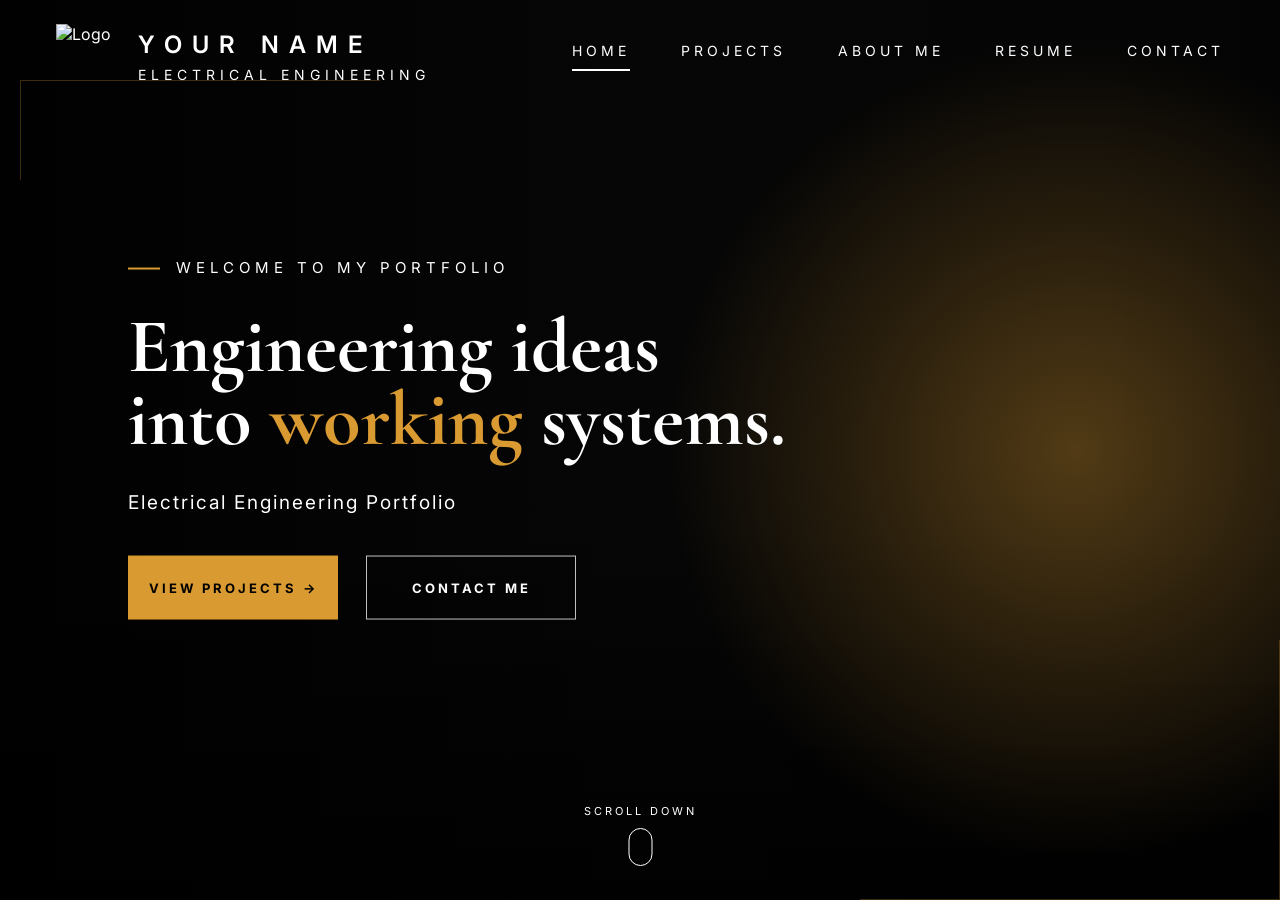
==== index.html @ 25fdd663 "Add files via upload Uploading new portfolio website." ====
<!DOCTYPE html>
<html lang="en">
<head>
  <meta charset="UTF-8" />
  <meta name="viewport" content="width=device-width, initial-scale=1.0" />
  <title>Your Name | Electrical Engineering Portfolio</title>

  <link rel="stylesheet" href="css/global.css" />
  <link rel="stylesheet" href="css/home.css" />
</head>
<body class="home-page">

  <header class="navbar nav-dark">
    <a href="index.html" class="brand">
      <img src="assets/logo.png" alt="Logo" />
      <div>
        <h1>YOUR NAME</h1>
        <p>ELECTRICAL ENGINEERING</p>
      </div>
    </a>

    <nav>
      <a class="active" href="index.html">Home</a>
      <a href="pages/projects.html">Projects</a>
      <a href="pages/about.html">About Me</a>
      <a href="pages/resume.html">Resume</a>
      <a href="pages/contact.html">Contact</a>
    </nav>
  </header>

  <main class="home-hero">
    <div class="circuit circuit-left"></div>
    <div class="circuit circuit-right"></div>

    <section class="hero-content">
      <p class="eyebrow">Welcome to my portfolio</p>

      <h2>
        Engineering ideas<br />
        into <span>working</span> systems.
      </h2>

      <p class="subtitle">Electrical Engineering Portfolio</p>

      <div class="hero-buttons">
        <a href="pages/projects.html" class="btn btn-gold">View Projects →</a>
        <a href="pages/contact.html" class="btn btn-outline">Contact Me</a>
      </div>
    </section>

    <div class="scroll-hint">
      <p>Scroll Down</p>
      <span></span>
    </div>
  </main>

  <script src="js/main.js"></script>
</body>
</html>
---- css/global.css ----
@import url('https://fonts.googleapis.com/css2?family=Cormorant+Garamond:wght@500;600;700&family=Inter:wght@300;400;500;600;700;800&display=swap');

:root {
  --black: #050505;
  --white: #ffffff;
  --gray: #777;
  --line: rgba(0, 0, 0, 0.18);
  --gold: #d99a32;
  --blue: #246bff;
  --red: #d83333;
  --purple: #6f35d9;
  --orange: #f08a24;
}

* {
  box-sizing: border-box;
  margin: 0;
  padding: 0;
}

html,
body {
  min-height: 100%;
  font-family: "Inter", sans-serif;
  background: var(--white);
  color: var(--black);
}

/* Page fade transition */
body {
  opacity: 0;
  transition: opacity 0.45s ease;
}

body.loaded {
  opacity: 1;
}

a {
  color: inherit;
  text-decoration: none;
}

a, button {
  transition: color 0.25s ease, background-color 0.25s ease, border-color 0.25s ease, opacity 0.25s ease, transform 0.25s ease, box-shadow 0.25s ease;
}

.navbar {
  position: fixed;
  top: 0;
  left: 0;
  width: 100%;
  height: 112px;
  padding: 30px 56px;
  display: flex;
  align-items: center;
  justify-content: space-between;
  z-index: 50;
}

.brand {
  display: flex;
  align-items: center;
  gap: 18px;
  min-width: 360px;
}

.brand img {
  width: 64px;
  height: 64px;
  object-fit: contain;
  flex-shrink: 0;
}

.brand h1 {
  font-size: 24px;
  letter-spacing: 10px;
  font-weight: 600;
  white-space: nowrap;
}

.brand p {
  margin-top: 7px;
  font-size: 14px;
  letter-spacing: 5px;
  white-space: nowrap;
}

.navbar nav {
  display: flex;
  align-items: center;
  justify-content: flex-end;
  gap: clamp(28px, 4vw, 54px);
  white-space: nowrap;
}

.navbar nav a {
  position: relative;
  font-size: 14px;
  letter-spacing: 4px;
  text-transform: uppercase;
  padding-bottom: 12px;
}

.navbar nav a::after {
  content: "";
  position: absolute;
  left: 0;
  bottom: 0;
  width: 0%;
  height: 2px;
  background: currentColor;
  transition: 0.3s ease;
}

.navbar nav a:hover::after,
.navbar nav a.active::after {
  width: 100%;
}

.nav-dark {
  color: white;
}

.nav-light {
  color: black;
  background: rgba(255,255,255,0.8);
  backdrop-filter: blur(12px);
  transition: background-color 0.3s ease;
}

.page-title {
  text-align: center;
  padding-top: 190px;
}

.page-title h2 {
  font-size: 38px;
  letter-spacing: 18px;
  font-weight: 700;
}

.title-line {
  width: 48px;
  height: 2px;
  background: currentColor;
  margin: 28px auto;
}

@media (max-width: 850px) {
  .navbar {
    height: auto;
    padding: 24px;
    align-items: flex-start;
  }

  .brand h1,
  .brand p {
    display: none;
  }

  .navbar nav {
    gap: 18px;
    flex-wrap: wrap;
    justify-content: flex-end;
  }

  .navbar nav a {
    font-size: 11px;
    letter-spacing: 2px;
  }
}
---- css/home.css ----
.home-page {
  background: #090909;
}

.home-hero {
  min-height: 100vh;
  position: relative;
  overflow: hidden;
  background:
    linear-gradient(90deg, rgba(0,0,0,0.88), rgba(0,0,0,0.35), rgba(0,0,0,0.55)),
    url("https://images.unsplash.com/photo-1470252649378-9c29740c9fa8?auto=format&fit=crop&w=2400&q=80");
  background-size: cover;
  background-position: center;
  color: white;
}

.home-hero::after {
  content: "";
  position: absolute;
  inset: 0;
  background:
    radial-gradient(circle at 84% 50%, rgba(217,154,50,0.36), transparent 35%),
    linear-gradient(to bottom, transparent 55%, rgba(0,0,0,0.8));
  pointer-events: none;
}

.hero-content {
  position: relative;
  z-index: 3;
  padding-left: 10%;
  padding-top: 38vh;
  transform: translateY(-12%);
  max-width: 850px;
}

.eyebrow {
  position: relative;
  padding-left: 48px;
  text-transform: uppercase;
  letter-spacing: 5px;
  font-size: 15px;
  margin-bottom: 34px;
}

.eyebrow::before {
  content: "";
  position: absolute;
  left: 0;
  top: 50%;
  width: 32px;
  height: 2px;
  background: var(--gold);
}

.hero-content h2 {
  font-family: "Cormorant Garamond", serif;
  font-size: clamp(52px, 6vw, 92px);
  line-height: 0.95;
  font-weight: 700;
  margin-bottom: 34px;
}

.hero-content h2 span {
  color: var(--gold);
}

.subtitle {
  font-size: 19px;
  letter-spacing: 2px;
  margin-bottom: 42px;
}

.hero-buttons {
  display: flex;
  gap: 28px;
}

.btn {
  min-width: 210px;
  height: 64px;
  display: inline-flex;
  align-items: center;
  justify-content: center;
  letter-spacing: 3px;
  text-transform: uppercase;
  font-size: 13px;
  font-weight: 700;
  transition: 0.3s ease;
}

.btn-gold {
  background: var(--gold);
  color: black;
}

.btn-gold:hover {
  transform: translateY(-4px);
  box-shadow: 0 15px 40px rgba(217,154,50,0.28);
}

.btn-outline {
  border: 1px solid rgba(255,255,255,0.75);
}

.btn-outline:hover {
  background: white;
  color: black;
}

.scroll-hint {
  position: absolute;
  z-index: 4;
  bottom: 34px;
  left: 50%;
  transform: translateX(-50%);
  text-align: center;
  text-transform: uppercase;
  letter-spacing: 3px;
  font-size: 11px;
}

.scroll-hint span {
  display: block;
  width: 24px;
  height: 38px;
  border: 1px solid white;
  border-radius: 20px;
  margin: 10px auto 0;
}

.circuit {
  position: absolute;
  z-index: 2;
  opacity: 0.28;
  pointer-events: none;
}

.circuit-left {
  top: 80px;
  left: 20px;
  width: 360px;
  height: 100px;
  border-top: 1px solid var(--gold);
  border-left: 1px solid var(--gold);
}

.circuit-right {
  right: 0;
  bottom: 0;
  width: 420px;
  height: 260px;
  border-right: 1px solid var(--gold);
  border-bottom: 1px solid var(--gold);
}

@media (max-width: 850px) {
  .hero-content {
    padding: 260px 28px 0;
  }

  .hero-buttons {
    flex-direction: column;
  }
}
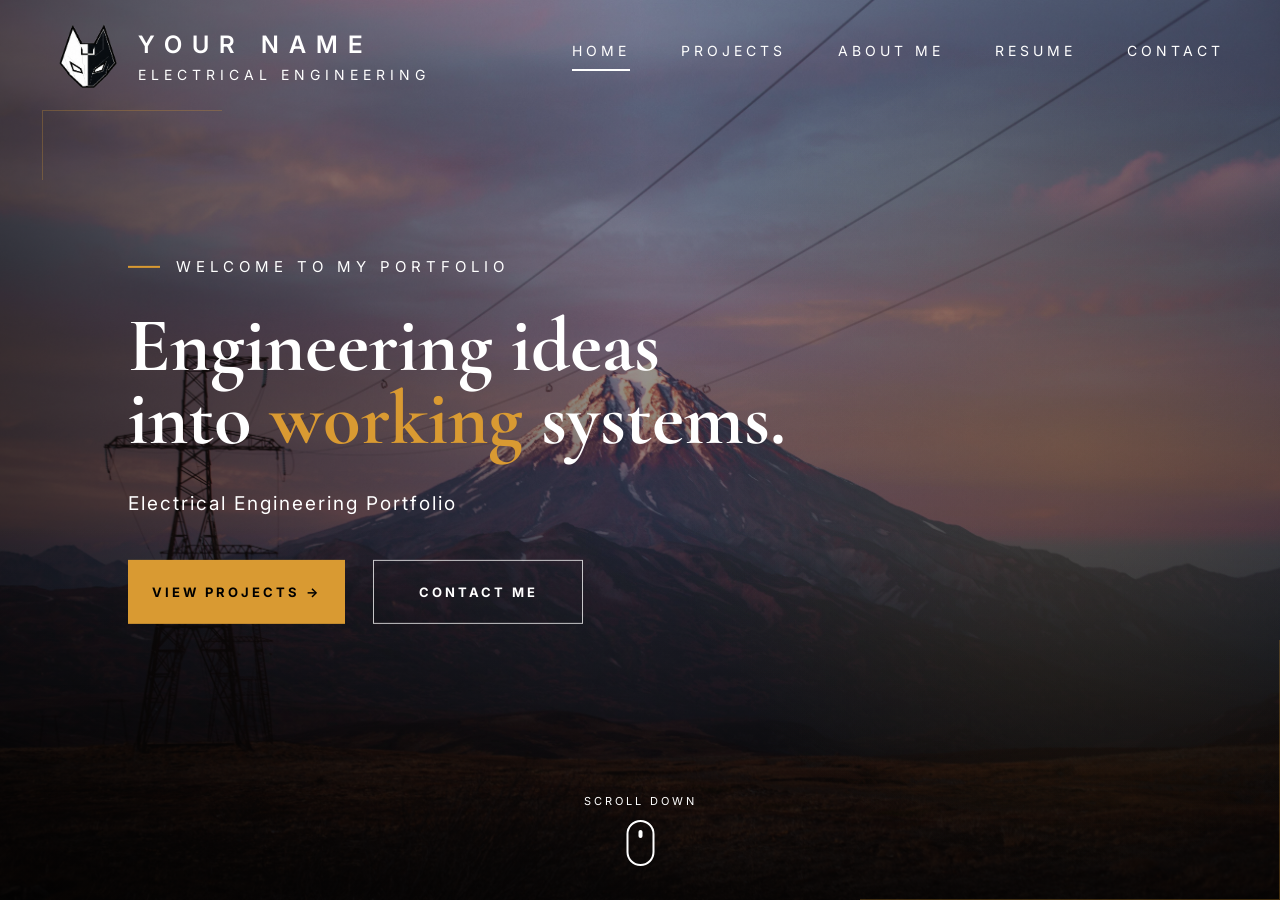
==== commit 940c748f: "Add files via upload" ====
--- a/index.html
+++ b/index.html
@@ -12,7 +12,7 @@
 
   <header class="navbar nav-dark">
     <a href="index.html" class="brand">
-      <img src="assets/logo.png" alt="Logo" />
+      <img src="assets/Logo.png" alt="Logo" />
       <div>
         <h1>YOUR NAME</h1>
         <p>ELECTRICAL ENGINEERING</p>
--- a/css/global.css
+++ b/css/global.css
@@ -1,4 +1,6 @@
-@import url('https://fonts.googleapis.com/css2?family=Cormorant+Garamond:wght@500;600;700&family=Inter:wght@300;400;500;600;700;800&display=swap');
+@import url(
+  "https://fonts.googleapis.com/css2?family=Cormorant+Garamond:wght@500;600;700&family=Inter:wght@300;400;500;600;700;800;900&display=swap"
+);
 
 :root {
   --black: #050505;
@@ -12,28 +14,42 @@
   --orange: #f08a24;
 }
 
+/* ============================= */
+/* RESET */
+/* ============================= */
+
 * {
   box-sizing: border-box;
   margin: 0;
   padding: 0;
 }
 
-html,
+html {
+  min-height: 100%;
+  scroll-behavior: smooth;
+}
+
 body {
   min-height: 100%;
   font-family: "Inter", sans-serif;
   background: var(--white);
   color: var(--black);
-}
-
-/* Page fade transition */
-body {
+
   opacity: 0;
   transition: opacity 0.45s ease;
 }
 
 body.loaded {
   opacity: 1;
+}
+
+body.menu-open {
+  overflow: hidden;
+}
+
+img {
+  display: block;
+  max-width: 100%;
 }
 
 a {
@@ -41,46 +57,70 @@
   text-decoration: none;
 }
 
-a, button {
-  transition: color 0.25s ease, background-color 0.25s ease, border-color 0.25s ease, opacity 0.25s ease, transform 0.25s ease, box-shadow 0.25s ease;
-}
+button,
+a {
+  font-family: inherit;
+}
+
+a,
+button {
+  transition:
+    color 0.25s ease,
+    background-color 0.25s ease,
+    border-color 0.25s ease,
+    opacity 0.25s ease,
+    transform 0.25s ease,
+    box-shadow 0.25s ease;
+}
+
+/* ============================= */
+/* NAVBAR */
+/* ============================= */
 
 .navbar {
   position: fixed;
   top: 0;
   left: 0;
+  z-index: 100;
+
   width: 100%;
   height: 112px;
   padding: 30px 56px;
+
   display: flex;
   align-items: center;
   justify-content: space-between;
-  z-index: 50;
 }
 
 .brand {
+  position: relative;
+  z-index: 300;
+
   display: flex;
   align-items: center;
   gap: 18px;
+
   min-width: 360px;
 }
 
 .brand img {
   width: 64px;
   height: 64px;
+
   object-fit: contain;
   flex-shrink: 0;
 }
 
 .brand h1 {
   font-size: 24px;
+  font-weight: 600;
   letter-spacing: 10px;
-  font-weight: 600;
   white-space: nowrap;
 }
 
 .brand p {
   margin-top: 7px;
+
   font-size: 14px;
   letter-spacing: 5px;
   white-space: nowrap;
@@ -91,26 +131,32 @@
   align-items: center;
   justify-content: flex-end;
   gap: clamp(28px, 4vw, 54px);
+
   white-space: nowrap;
 }
 
 .navbar nav a {
   position: relative;
+
+  padding-bottom: 12px;
+
   font-size: 14px;
   letter-spacing: 4px;
   text-transform: uppercase;
-  padding-bottom: 12px;
 }
 
 .navbar nav a::after {
   content: "";
   position: absolute;
+
   left: 0;
   bottom: 0;
-  width: 0%;
+
+  width: 0;
   height: 2px;
+
   background: currentColor;
-  transition: 0.3s ease;
+  transition: width 0.3s ease;
 }
 
 .navbar nav a:hover::after,
@@ -124,34 +170,172 @@
 
 .nav-light {
   color: black;
-  background: rgba(255,255,255,0.8);
+  background: rgba(255, 255, 255, 0.88);
   backdrop-filter: blur(12px);
-  transition: background-color 0.3s ease;
-}
+}
+
+/* ============================= */
+/* MENU BUTTON */
+/* ============================= */
+
+.menu-toggle {
+  position: relative;
+  z-index: 300;
+
+  display: none;
+
+  width: 44px;
+  height: 44px;
+
+  border: 1px solid currentColor;
+  background: transparent;
+  color: inherit;
+
+  cursor: pointer;
+}
+
+.menu-toggle span {
+  position: absolute;
+  left: 10px;
+
+  width: 22px;
+  height: 2px;
+
+  background: currentColor;
+  transition:
+    top 0.25s ease,
+    transform 0.25s ease,
+    opacity 0.25s ease;
+}
+
+.menu-toggle span:nth-child(1) {
+  top: 13px;
+}
+
+.menu-toggle span:nth-child(2) {
+  top: 21px;
+}
+
+.menu-toggle span:nth-child(3) {
+  top: 29px;
+}
+
+.navbar.menu-open .menu-toggle span:nth-child(1) {
+  top: 21px;
+  transform: rotate(45deg);
+}
+
+.navbar.menu-open .menu-toggle span:nth-child(2) {
+  opacity: 0;
+}
+
+.navbar.menu-open .menu-toggle span:nth-child(3) {
+  top: 21px;
+  transform: rotate(-45deg);
+}
+
+/* ============================= */
+/* SHARED PAGE TITLE */
+/* ============================= */
 
 .page-title {
+  padding-top: 190px;
   text-align: center;
-  padding-top: 190px;
 }
 
 .page-title h2 {
   font-size: 38px;
+  font-weight: 700;
   letter-spacing: 18px;
-  font-weight: 700;
+}
+
+.page-title p {
+  line-height: 1.7;
 }
 
 .title-line {
   width: 48px;
   height: 2px;
+  margin: 28px auto;
+
   background: currentColor;
-  margin: 28px auto;
-}
+}
+
+/* ============================= */
+/* TABLET */
+/* ============================= */
+
+@media (max-width: 1100px) {
+  html {
+    font-size: 92%;
+  }
+
+  .navbar {
+    height: 92px;
+    padding: 22px 30px;
+  }
+
+  .brand {
+    min-width: auto;
+  }
+
+  .brand img {
+    width: 52px;
+    height: 52px;
+  }
+
+  .brand h1 {
+    font-size: 18px;
+    letter-spacing: 6px;
+  }
+
+  .brand p {
+    font-size: 11px;
+    letter-spacing: 2px;
+  }
+
+  .navbar nav {
+    gap: 28px;
+  }
+
+  .navbar nav a {
+    font-size: 12px;
+    letter-spacing: 2px;
+  }
+
+  .page-title {
+    padding-top: 150px;
+  }
+
+  .page-title h2 {
+    font-size: clamp(30px, 5vw, 44px);
+    letter-spacing: 8px;
+  }
+
+  .page-title p {
+    font-size: 14px;
+    line-height: 1.6;
+  }
+}
+
+/* ============================= */
+/* MOBILE NAVIGATION */
+/* ============================= */
 
 @media (max-width: 850px) {
   .navbar {
-    height: auto;
-    padding: 24px;
-    align-items: flex-start;
+    height: 78px;
+    padding: 16px 24px;
+  }
+
+  .brand {
+    min-width: auto;
+    gap: 12px;
+  }
+
+  .brand img {
+    width: 46px;
+    height: 46px;
   }
 
   .brand h1,
@@ -159,15 +343,122 @@
     display: none;
   }
 
+  .menu-toggle {
+    display: block;
+  }
+
   .navbar nav {
-    gap: 18px;
-    flex-wrap: wrap;
-    justify-content: flex-end;
+    position: fixed;
+    inset: 0;
+    z-index: 250;
+
+    display: flex;
+    flex-direction: column;
+    align-items: center;
+    justify-content: center;
+    gap: 42px;
+
+    background: rgba(5, 5, 5, 0.96);
+    color: white;
+
+    transform: translateX(100%);
+    transition: transform 0.35s ease;
+  }
+
+  .navbar.menu-open nav {
+    transform: translateX(0);
+  }
+
+  .navbar.menu-open {
+    color: white;
+    background: transparent;
+    backdrop-filter: none;
   }
 
   .navbar nav a {
+    padding-bottom: 10px;
+
+    color: white;
+    font-size: 22px;
+    font-weight: 500;
+    letter-spacing: 6px;
+  }
+
+  .page-title {
+    padding-top: 130px;
+  }
+
+  .page-title h2 {
+    font-size: 30px;
+    letter-spacing: 8px;
+  }
+}
+
+/* ============================= */
+/* PHONE */
+/* ============================= */
+
+@media (max-width: 650px) {
+  html {
+    font-size: 100%;
+  }
+
+  .navbar {
+    padding: 16px 20px;
+  }
+
+  .brand img {
+    width: 44px;
+    height: 44px;
+  }
+
+  .navbar nav {
+    gap: 34px;
+  }
+
+  .navbar nav a {
+    font-size: 18px;
+    letter-spacing: 4px;
+  }
+
+  .page-title {
+    padding-top: 115px;
+  }
+
+  .page-title h2 {
+    font-size: clamp(24px, 7vw, 32px);
+    line-height: 1.15;
+    letter-spacing: 5px;
+  }
+
+  .page-title p {
+    font-size: 12px;
+    line-height: 1.5;
+    letter-spacing: 0.3px;
+  }
+
+  .title-line {
+    width: 30px;
+  }
+
+  .section-label,
+  .about-label,
+  .focus-label {
+    font-size: 10px;
+    letter-spacing: 2px;
+  }
+
+  .back-link {
     font-size: 11px;
-    letter-spacing: 2px;
-  }
-}
-
+  }
+
+  @media (max-width: 650px) {
+  .brand img {
+    display: block;
+    width: 40px;
+    height: 40px;
+    object-fit: contain;
+  }
+}
+
+}
--- a/css/home.css
+++ b/css/home.css
@@ -6,58 +6,94 @@
   min-height: 100vh;
   position: relative;
   overflow: hidden;
-  background:
-    linear-gradient(90deg, rgba(0,0,0,0.88), rgba(0,0,0,0.35), rgba(0,0,0,0.55)),
-    url("https://images.unsplash.com/photo-1470252649378-9c29740c9fa8?auto=format&fit=crop&w=2400&q=80");
+  color: white;
+
+  background-image:
+    linear-gradient(
+      90deg,
+      rgba(0, 0, 0, 0.62),
+      rgba(0, 0, 0, 0.22),
+      rgba(0, 0, 0, 0.38)
+    ),
+    linear-gradient(
+      to bottom,
+      rgba(0, 0, 0, 0.04),
+      rgba(0, 0, 0, 0.55)
+    ),
+    url("../assets/Background-1.jpg");
+
   background-size: cover;
   background-position: center;
-  color: white;
 }
 
 .home-hero::after {
   content: "";
   position: absolute;
   inset: 0;
+
   background:
-    radial-gradient(circle at 84% 50%, rgba(217,154,50,0.36), transparent 35%),
-    linear-gradient(to bottom, transparent 55%, rgba(0,0,0,0.8));
+    radial-gradient(
+      circle at 84% 50%,
+      rgba(217, 154, 50, 0.16),
+      transparent 36%
+    ),
+    linear-gradient(
+      to bottom,
+      transparent 58%,
+      rgba(0, 0, 0, 0.58)
+    );
+
   pointer-events: none;
 }
+
+/* ============================= */
+/* HERO CONTENT */
+/* ============================= */
 
 .hero-content {
   position: relative;
   z-index: 3;
+
+  max-width: 850px;
   padding-left: 10%;
   padding-top: 38vh;
+
   transform: translateY(-12%);
-  max-width: 850px;
 }
 
 .eyebrow {
   position: relative;
+
+  margin-bottom: 34px;
   padding-left: 48px;
+
+  font-size: 15px;
+  letter-spacing: 5px;
   text-transform: uppercase;
-  letter-spacing: 5px;
-  font-size: 15px;
-  margin-bottom: 34px;
 }
 
 .eyebrow::before {
   content: "";
   position: absolute;
+
   left: 0;
   top: 50%;
+
   width: 32px;
   height: 2px;
+
   background: var(--gold);
+  transform: translateY(-50%);
 }
 
 .hero-content h2 {
+  margin-bottom: 34px;
+
   font-family: "Cormorant Garamond", serif;
   font-size: clamp(52px, 6vw, 92px);
+  font-weight: 700;
   line-height: 0.95;
-  font-weight: 700;
-  margin-bottom: 34px;
+  letter-spacing: 0;
 }
 
 .hero-content h2 span {
@@ -65,10 +101,16 @@
 }
 
 .subtitle {
+  margin-bottom: 42px;
+
   font-size: 19px;
+  line-height: 1.5;
   letter-spacing: 2px;
-  margin-bottom: 42px;
-}
+}
+
+/* ============================= */
+/* BUTTONS */
+/* ============================= */
 
 .hero-buttons {
   display: flex;
@@ -78,14 +120,23 @@
 .btn {
   min-width: 210px;
   height: 64px;
+  padding: 0 24px;
+
   display: inline-flex;
   align-items: center;
   justify-content: center;
-  letter-spacing: 3px;
-  text-transform: uppercase;
+
   font-size: 13px;
   font-weight: 700;
-  transition: 0.3s ease;
+  letter-spacing: 3px;
+  text-align: center;
+  text-transform: uppercase;
+
+  transition:
+    transform 0.3s ease,
+    background-color 0.3s ease,
+    color 0.3s ease,
+    box-shadow 0.3s ease;
 }
 
 .btn-gold {
@@ -95,11 +146,12 @@
 
 .btn-gold:hover {
   transform: translateY(-4px);
-  box-shadow: 0 15px 40px rgba(217,154,50,0.28);
+  box-shadow: 0 15px 40px rgba(217, 154, 50, 0.28);
 }
 
 .btn-outline {
-  border: 1px solid rgba(255,255,255,0.75);
+  border: 1px solid rgba(255, 255, 255, 0.75);
+  color: white;
 }
 
 .btn-outline:hover {
@@ -107,39 +159,73 @@
   color: black;
 }
 
+/* ============================= */
+/* SCROLL INDICATOR */
+/* ============================= */
+
 .scroll-hint {
   position: absolute;
   z-index: 4;
+
   bottom: 34px;
   left: 50%;
+
   transform: translateX(-50%);
+
+  font-size: 11px;
+  letter-spacing: 3px;
   text-align: center;
   text-transform: uppercase;
-  letter-spacing: 3px;
-  font-size: 11px;
 }
 
 .scroll-hint span {
+  position: relative;
+
   display: block;
-  width: 24px;
-  height: 38px;
-  border: 1px solid white;
-  border-radius: 20px;
-  margin: 10px auto 0;
-}
+
+  width: 28px;
+  height: 46px;
+  margin: 12px auto 0;
+
+  border: 2px solid white;
+  border-radius: 22px;
+}
+
+.scroll-hint span::before {
+  content: "";
+  position: absolute;
+
+  top: 8px;
+  left: 50%;
+
+  width: 4px;
+  height: 8px;
+
+  background: white;
+  border-radius: 4px;
+
+  transform: translateX(-50%);
+}
+
+/* ============================= */
+/* DECORATIVE CIRCUIT LINES */
+/* ============================= */
 
 .circuit {
   position: absolute;
   z-index: 2;
+
   opacity: 0.28;
   pointer-events: none;
 }
 
 .circuit-left {
-  top: 80px;
-  left: 20px;
-  width: 360px;
-  height: 100px;
+  top: 110px;
+  left: 42px;
+
+  width: 180px;
+  height: 70px;
+
   border-top: 1px solid var(--gold);
   border-left: 1px solid var(--gold);
 }
@@ -147,18 +233,181 @@
 .circuit-right {
   right: 0;
   bottom: 0;
+
   width: 420px;
   height: 260px;
+
   border-right: 1px solid var(--gold);
   border-bottom: 1px solid var(--gold);
 }
 
+/* ============================= */
+/* TABLET */
+/* ============================= */
+
 @media (max-width: 850px) {
+  .home-hero {
+    min-height: 100svh;
+    background-position: center top;
+  }
+
   .hero-content {
-    padding: 260px 28px 0;
+    width: 100%;
+    max-width: 100%;
+
+    padding: 155px 28px 90px;
+
+    transform: none;
+  }
+
+  .eyebrow {
+    margin-bottom: 28px;
+    padding-left: 34px;
+
+    font-size: 11px !important;
+    line-height: 1.4 !important;
+    letter-spacing: 1.5px !important;
+  }
+
+  .eyebrow::before {
+    width: 24px;
+  }
+
+  .hero-content h2 {
+    max-width: 580px;
+    margin-bottom: 24px;
+
+    font-size: clamp(38px, 8vw, 48px) !important;
+    line-height: 1.03 !important;
+    letter-spacing: 0 !important;
+  }
+
+  .subtitle {
+    margin-bottom: 32px;
+
+    font-size: 15px !important;
+    line-height: 1.5 !important;
+    letter-spacing: 0.5px !important;
+  }
+
+  .hero-buttons {
+    gap: 16px;
+  }
+
+  .hero-buttons .btn {
+    min-width: 190px;
+    height: 58px;
+    padding: 0 22px;
+
+    font-size: 11px !important;
+    letter-spacing: 2px !important;
+  }
+
+  .circuit-left {
+    top: 97px;
+    left: 38px;
+
+    width: 160px;
+    height: 65px;
+
+    opacity: 0.22;
+  }
+
+  .circuit-right {
+    opacity: 0.14;
+  }
+}
+
+/* ============================= */
+/* PHONE */
+/* ============================= */
+
+@media (max-width: 600px) {
+  .home-hero {
+    min-height: 100svh;
+    background-position: center top;
+  }
+
+  .hero-content {
+    padding: 145px 24px 70px;
+  }
+
+  .eyebrow {
+    margin-bottom: 24px;
+    padding-left: 31px;
+
+    font-size: 10px !important;
+    line-height: 1.4 !important;
+    letter-spacing: 1.2px !important;
+  }
+
+  .eyebrow::before {
+    width: 22px;
+  }
+
+  .hero-content h2 {
+    max-width: 100%;
+    margin-bottom: 24px;
+
+    font-size: clamp(34px, 10.5vw, 43px) !important;
+    line-height: 1.04 !important;
+    letter-spacing: 0 !important;
+  }
+
+  .subtitle {
+    margin-bottom: 30px;
+
+    font-size: 14px !important;
+    line-height: 1.5 !important;
+    letter-spacing: 0.3px !important;
   }
 
   .hero-buttons {
     flex-direction: column;
+    gap: 14px;
+  }
+
+  .hero-buttons .btn {
+    width: 100%;
+    min-width: 0;
+    height: 56px;
+
+    font-size: 11px !important;
+    letter-spacing: 2px !important;
+  }
+
+  .scroll-hint {
+    position: relative;
+
+    left: auto;
+    bottom: auto;
+
+    margin-top: 32px;
+
+    transform: none;
+
+    font-size: 9px;
+    letter-spacing: 2px;
+  }
+
+  .scroll-hint span {
+    width: 24px;
+    height: 40px;
+
+    border-width: 2px;
+  }
+
+  .circuit-left {
+    top: 97px;
+    left: 24px;
+
+    width: 145px;
+    height: 58px;
+
+    opacity: 0.18;
+  }
+
+  .circuit-right {
+    display: none;
   }
 }
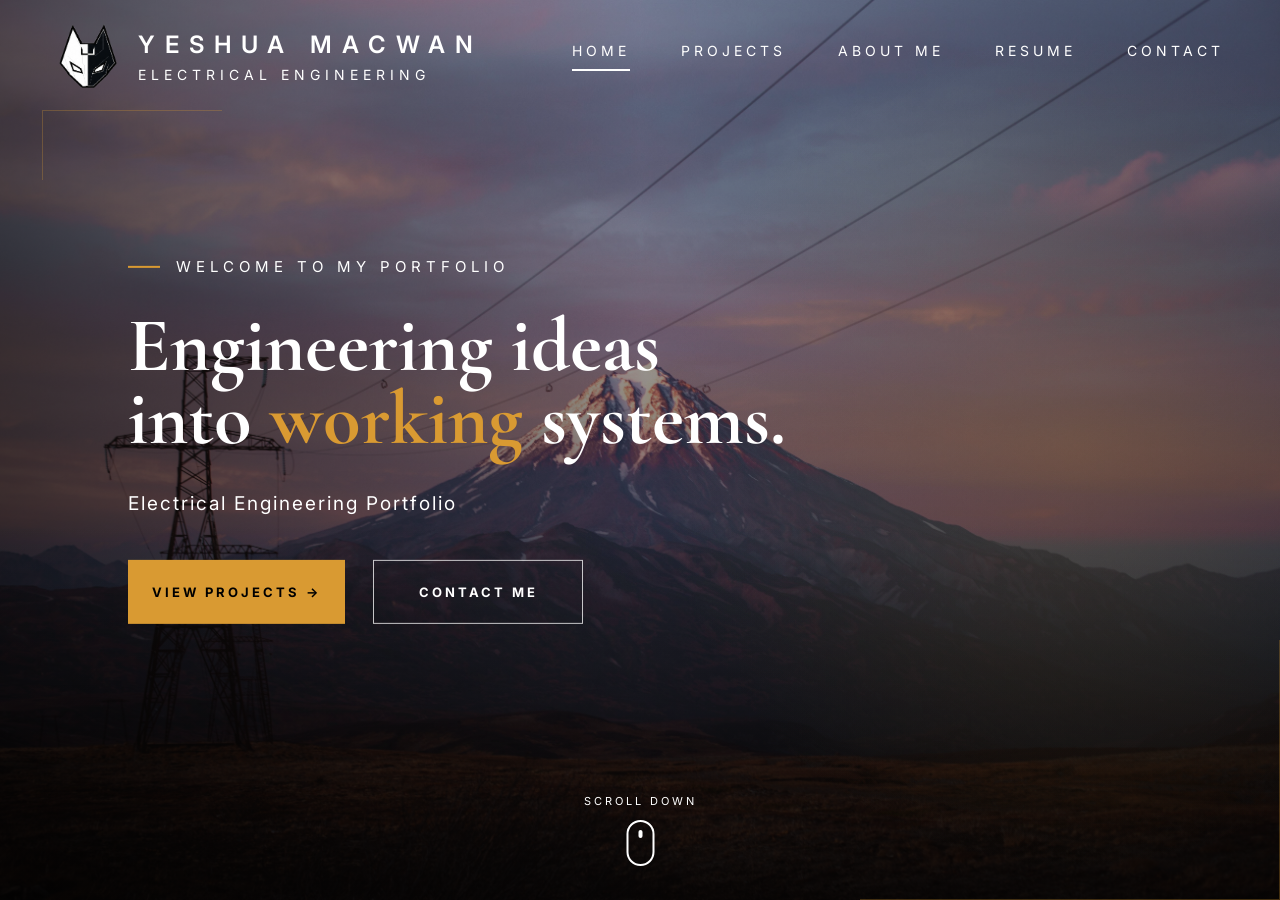
==== commit 81a0ac42: "Add files via upload" ====
--- a/index.html
+++ b/index.html
@@ -14,7 +14,7 @@
     <a href="index.html" class="brand">
       <img src="assets/Logo.png" alt="Logo" />
       <div>
-        <h1>YOUR NAME</h1>
+        <h1>YESHUA MACWAN</h1>
         <p>ELECTRICAL ENGINEERING</p>
       </div>
     </a>
--- a/css/global.css
+++ b/css/global.css
@@ -5,7 +5,7 @@
 :root {
   --black: #050505;
   --white: #ffffff;
-  --gray: #777;
+  --gray: #777777;
   --line: rgba(0, 0, 0, 0.18);
   --gold: #d99a32;
   --blue: #246bff;
@@ -25,29 +25,39 @@
 }
 
 html {
+  width: 100%;
   min-height: 100%;
+  overflow-x: hidden;
   scroll-behavior: smooth;
 }
 
 body {
+  width: 100%;
   min-height: 100%;
+  overflow-x: hidden;
+
   font-family: "Inter", sans-serif;
+
   background: var(--white);
   color: var(--black);
 
   opacity: 0;
-  transition: opacity 0.45s ease;
+  transition: opacity 0.4s ease;
 }
 
 body.loaded {
   opacity: 1;
 }
 
-body.menu-open {
+body.menu-open,
+body.lightbox-open {
   overflow: hidden;
 }
 
-img {
+img,
+video,
+canvas,
+model-viewer {
   display: block;
   max-width: 100%;
 }
@@ -60,6 +70,10 @@
 button,
 a {
   font-family: inherit;
+}
+
+button {
+  border-radius: 0;
 }
 
 a,
@@ -84,6 +98,7 @@
   z-index: 100;
 
   width: 100%;
+  max-width: 100vw;
   height: 112px;
   padding: 30px 56px;
 
@@ -94,13 +109,13 @@
 
 .brand {
   position: relative;
-  z-index: 300;
+  z-index: 310;
+
+  min-width: 360px;
 
   display: flex;
   align-items: center;
   gap: 18px;
-
-  min-width: 360px;
 }
 
 .brand img {
@@ -147,8 +162,8 @@
 
 .navbar nav a::after {
   content: "";
+
   position: absolute;
-
   left: 0;
   bottom: 0;
 
@@ -156,6 +171,7 @@
   height: 2px;
 
   background: currentColor;
+
   transition: width 0.3s ease;
 }
 
@@ -165,12 +181,14 @@
 }
 
 .nav-dark {
-  color: white;
+  color: #ffffff;
 }
 
 .nav-light {
-  color: black;
+  color: #000000;
+
   background: rgba(255, 255, 255, 0.88);
+
   backdrop-filter: blur(12px);
 }
 
@@ -180,14 +198,17 @@
 
 .menu-toggle {
   position: relative;
-  z-index: 300;
+  z-index: 310;
 
   display: none;
 
   width: 44px;
   height: 44px;
 
+  flex-shrink: 0;
+
   border: 1px solid currentColor;
+
   background: transparent;
   color: inherit;
 
@@ -202,6 +223,7 @@
   height: 2px;
 
   background: currentColor;
+
   transition:
     top 0.25s ease,
     transform 0.25s ease,
@@ -240,6 +262,7 @@
 
 .page-title {
   padding-top: 190px;
+
   text-align: center;
 }
 
@@ -266,10 +289,6 @@
 /* ============================= */
 
 @media (max-width: 1100px) {
-  html {
-    font-size: 92%;
-  }
-
   .navbar {
     height: 92px;
     padding: 22px 30px;
@@ -320,6 +339,7 @@
 
 /* ============================= */
 /* MOBILE NAVIGATION */
+/* Fade instead of sliding */
 /* ============================= */
 
 @media (max-width: 850px) {
@@ -334,8 +354,12 @@
   }
 
   .brand img {
+    display: block;
+
     width: 46px;
     height: 46px;
+
+    object-fit: contain;
   }
 
   .brand h1,
@@ -352,36 +376,62 @@
     inset: 0;
     z-index: 250;
 
+    width: 100%;
+    height: 100dvh;
+
+    padding: 100px 24px 40px;
+
     display: flex;
     flex-direction: column;
     align-items: center;
     justify-content: center;
-    gap: 42px;
-
-    background: rgba(5, 5, 5, 0.96);
-    color: white;
-
-    transform: translateX(100%);
-    transition: transform 0.35s ease;
+    gap: 34px;
+
+    white-space: normal;
+
+    background: rgba(5, 5, 5, 0.97);
+    color: #ffffff;
+
+    opacity: 0;
+    visibility: hidden;
+    pointer-events: none;
+
+    /*
+      No translateX here.
+      The menu fades instead of sliding.
+    */
+    transform: scale(1.015);
+
+    transition:
+      opacity 0.25s ease,
+      visibility 0.25s ease,
+      transform 0.25s ease;
   }
 
   .navbar.menu-open nav {
-    transform: translateX(0);
+    opacity: 1;
+    visibility: visible;
+    pointer-events: auto;
+
+    transform: scale(1);
   }
 
   .navbar.menu-open {
-    color: white;
+    color: #ffffff;
     background: transparent;
     backdrop-filter: none;
   }
 
   .navbar nav a {
-    padding-bottom: 10px;
-
-    color: white;
-    font-size: 22px;
+    width: auto;
+    padding-bottom: 9px;
+
+    color: #ffffff;
+
+    font-size: 18px;
     font-weight: 500;
-    letter-spacing: 6px;
+    letter-spacing: 5px;
+    text-align: center;
   }
 
   .page-title {
@@ -399,10 +449,6 @@
 /* ============================= */
 
 @media (max-width: 650px) {
-  html {
-    font-size: 100%;
-  }
-
   .navbar {
     padding: 16px 20px;
   }
@@ -413,11 +459,11 @@
   }
 
   .navbar nav {
-    gap: 34px;
+    gap: 25px;
   }
 
   .navbar nav a {
-    font-size: 18px;
+    font-size: 16px;
     letter-spacing: 4px;
   }
 
@@ -451,14 +497,4 @@
   .back-link {
     font-size: 11px;
   }
-
-  @media (max-width: 650px) {
-  .brand img {
-    display: block;
-    width: 40px;
-    height: 40px;
-    object-fit: contain;
-  }
-}
-
 }
